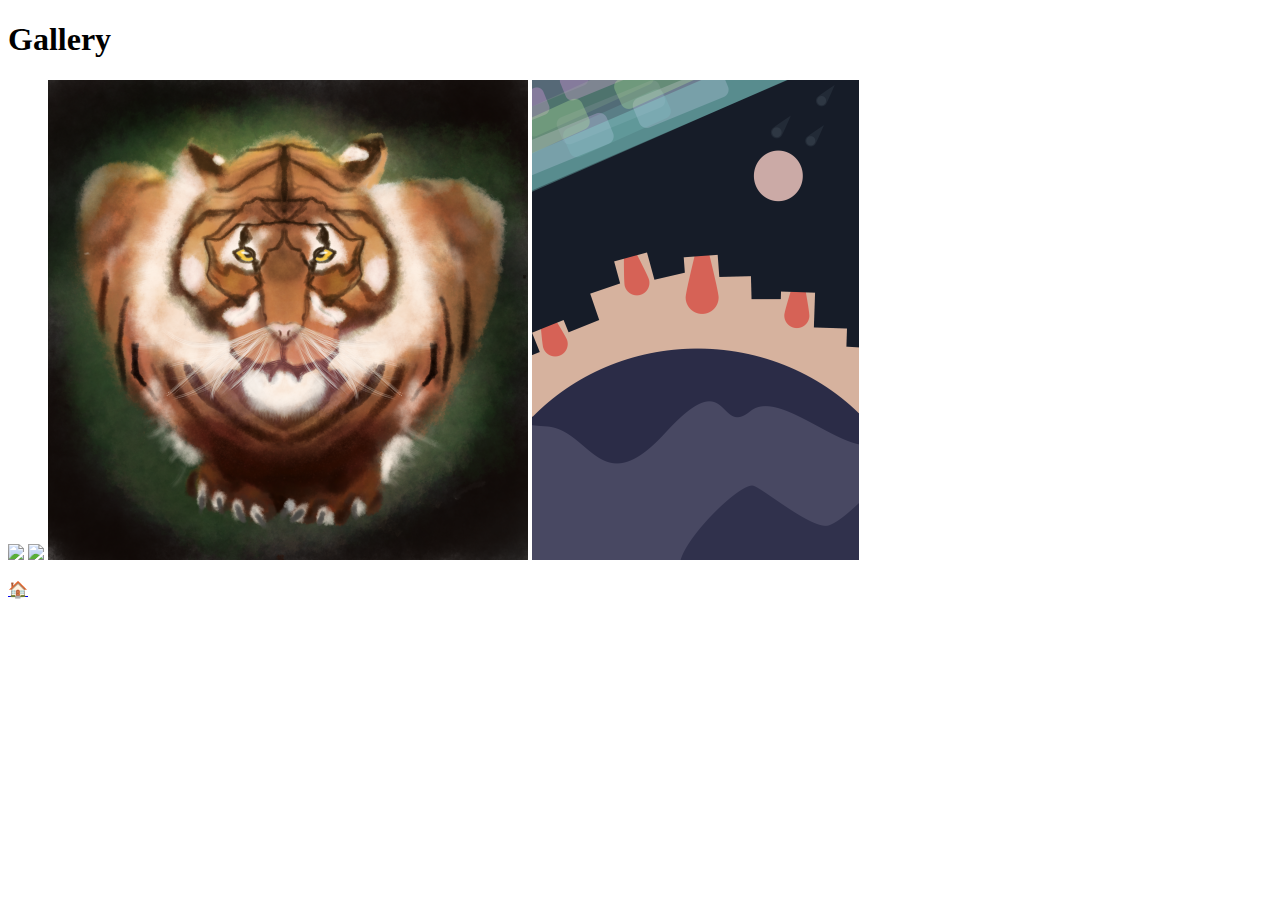
==== gallery.html @ 29435abd "Add first html files" ====
<!DOCTYPE html>
<html lang="en">
  <head>
    <meta charset="UTF-8">
    <meta name="viewport" content="width=device-width, initial-scale=1.0">
    <meta http-equiv="X-UA-Compatible" content="ie=edge">
    <title>Gallery</title>
    <link rel="stylesheet" href="style.css">
  </head>
  <body>
        <h1>Gallery</h1>
        <img src="images/ardie.png">
        <img src="images/bear.png">
        <img src="images/tiger.png">
        <img src="images/SpacePoster.png">
        <p><a href="index.html">🏠</a></p>
	<script src="index.js"></script>
  </body>
</html>
---- style.css ----
color1{
    color:#C4E9B2;

}

color2{
    color:#FB495A;

}
color3{
   color:#E48663;

}
color4{
    color:#241A29;

}
color5{
    color: #f81667;
}
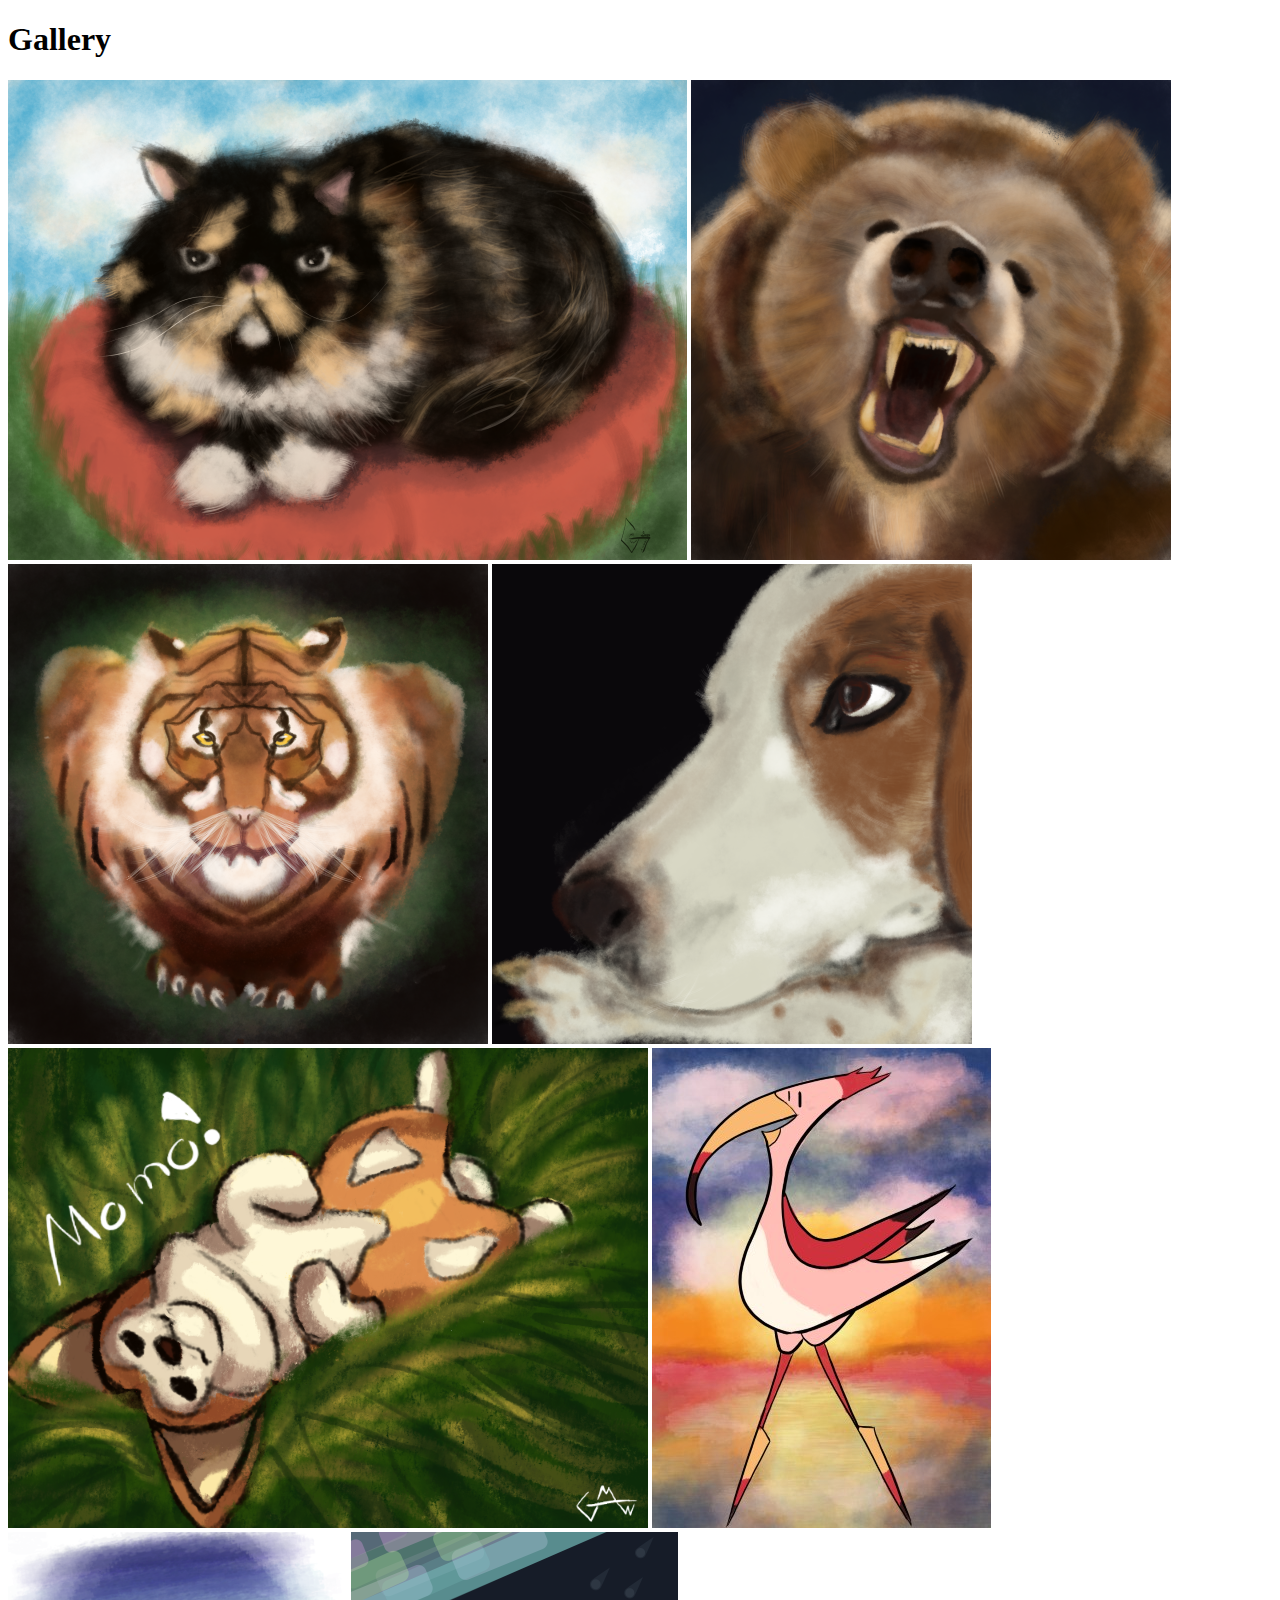
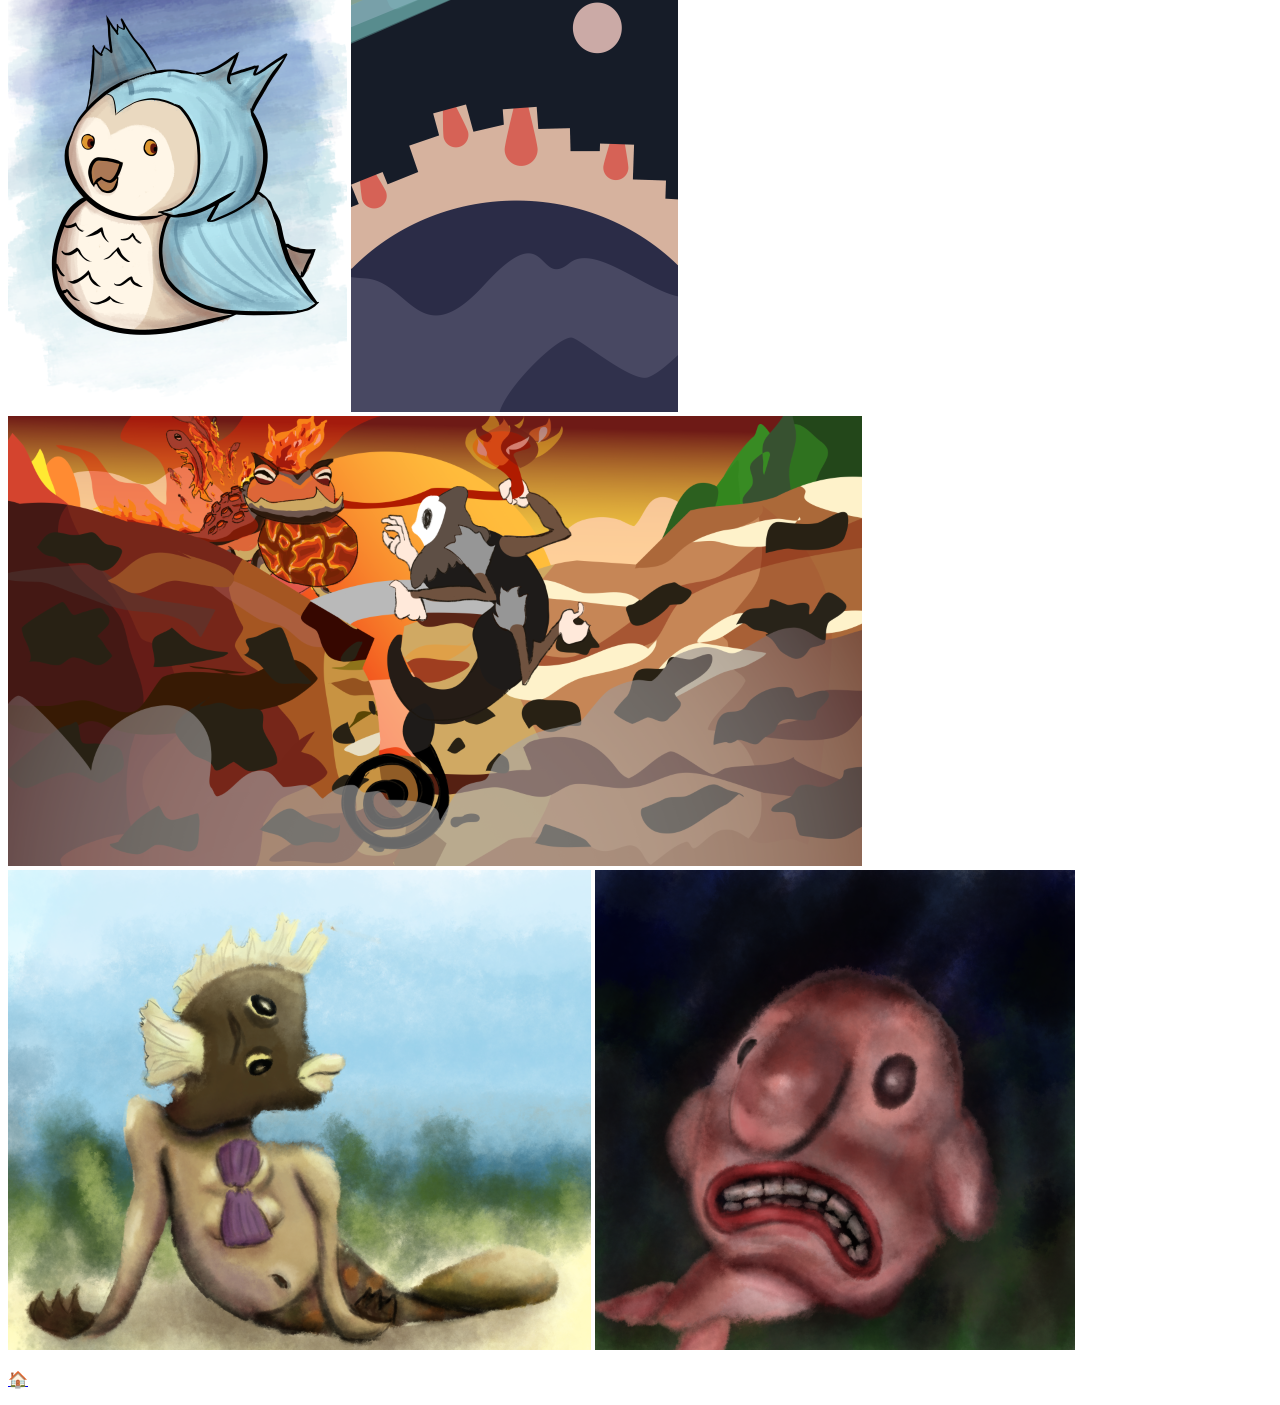
==== commit 70b7c1c9: "Add files via upload" ====
--- a/gallery.html
+++ b/gallery.html
@@ -9,10 +9,17 @@
   </head>
   <body>
         <h1>Gallery</h1>
-        <img src="images/ardie.png">
+        <img src="images/scratchy.png">
         <img src="images/bear.png">
         <img src="images/tiger.png">
-        <img src="images/SpacePoster.png">
+        <img src="images/jack.png">
+        <img src="images/momo.png">
+        <img src="images/flamingo.jpg">
+        <img src="images/owlboi.png">
+        <img src="images/spaceposter.png">
+        <img src="images/attack.png">
+        <img src="images/flounderofthesand.png">
+        <img src="images/presure.png">
         <p><a href="index.html">🏠</a></p>
 	<script src="index.js"></script>
   </body>
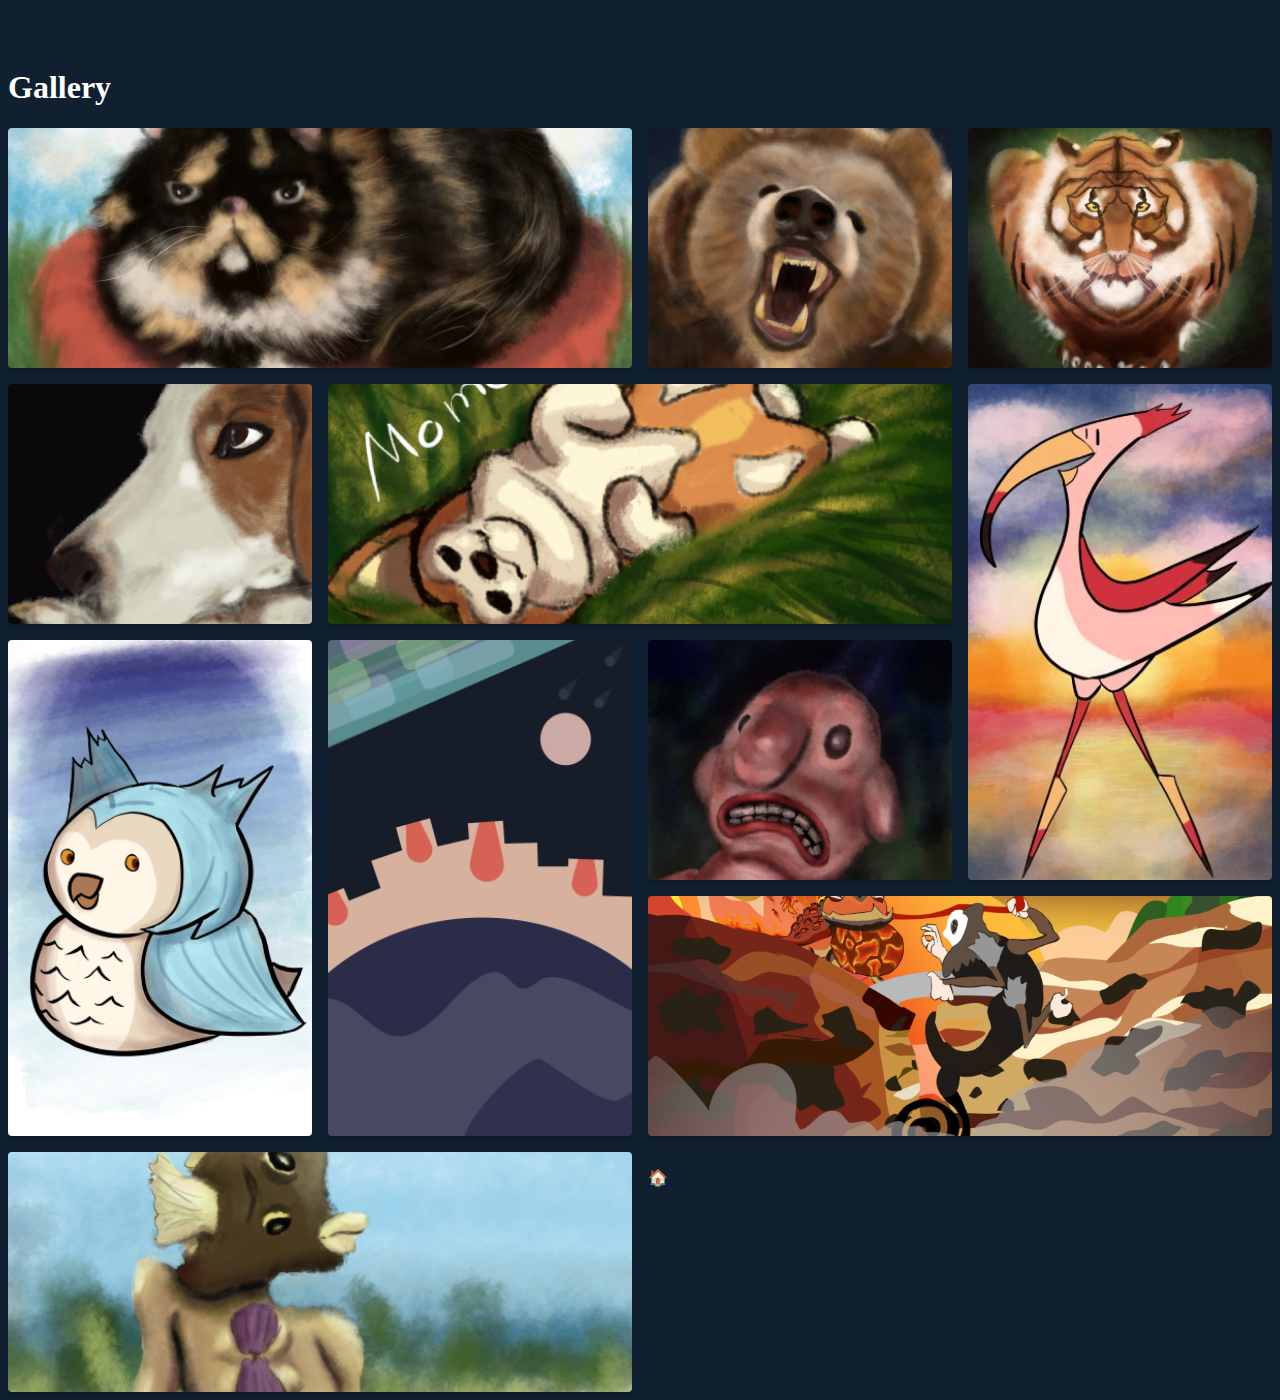
==== commit 285616aa: "Gallery update" ====
--- a/gallery.html
+++ b/gallery.html
@@ -6,21 +6,54 @@
     <meta http-equiv="X-UA-Compatible" content="ie=edge">
     <title>Gallery</title>
     <link rel="stylesheet" href="style.css">
-  </head>
+    <link rel="stylesheet" href="photo-grid.css">
+    <link rel="stylesheet" href="base.css">
   <body>
+
         <h1>Gallery</h1>
-        <img src="images/scratchy.png">
-        <img src="images/bear.png">
-        <img src="images/tiger.png">
-        <img src="images/jack.png">
-        <img src="images/momo.png">
-        <img src="images/flamingo.jpg">
-        <img src="images/owlboi.png">
-        <img src="images/spaceposter.png">
-        <img src="images/attack.png">
-        <img src="images/flounderofthesand.png">
-        <img src="images/presure.png">
+        <div class= "photo-grid">
+          
+          <div 
+            class="card card-wide" 
+            style="background-image: url(images/scratchy.png);"> </div>
+          <div 
+            class= "card"
+            style="background-image: url(images/bear.png);"> </div>
+
+          <div 
+            class= "card"
+            style="background-image: url(images/tiger.png);"> </div>
+
+          <div 
+            class= "card"
+            style="background-image: url(images/jack.png);"> </div>
+
+          <div 
+            class="card card-wide" 
+            style="background-image: url(images/momo.png);"> </div>
+          <div 
+            class="card card-tall" 
+            style="background-image: url(images/flamingo.jpg);"> </div>
+          <div 
+            class="card card-tall" 
+            style="background-image: url(images/owlboi.png);"> </div>
+          <div 
+            class="card card-tall" 
+            style="background-image: url(images/spaceposter.png);"> </div>
+
+          <div 
+            class= "card"
+            style="background-image: url(images/presure.png);"> </div>
+
+          <div 
+            class="card card-wide" 
+            style="background-image: url(images/attack.png);"> </div>
+          <div 
+            class="card card-wide" 
+            style="background-image: url(images/flounderofthesand.png);"> </div>
+          
         <p><a href="index.html">🏠</a></p>
+      </div>
 	<script src="index.js"></script>
   </body>
 </html>--- a/style.css
+++ b/style.css
@@ -1,25 +1,97 @@
+
+/***************** Tag Selectors***********************/
+body {
+    background-color: rgb(17, 32, 49);
+    padding-top: 40px;
+}
+ 
+ 
+hr {
+    border-color: white;
+    border-width: 5px;
+    border-style: dotted none none none;
+    height: 0px;
+    width: 5%;
+}
+h1, h3 {
+    color: white;
+}
+p{
+    color:white;
+}
+/***************** Class Selectors*********************** Use to apply style to thimgs that apear many times */
+
+.circular{
+    border-radius: 100%;
+}
+.rotate90{
+    rotate: 270deg;
+}
+.card{
+    width: clamp(200px, 50%, 800px)
+}
+video{
+    width: 100%;
+    aspect-ratio: 16/9;
+}
+.lesson{
+    background-color: #D4ECDD;
+    height:100px;
+    justify-content: center;
+}
+
+.grid-1 {
+    justify-content: center;
+    padding-left: 5%;
+    padding-right: 5%;
+    display: grid;
+    grid-template-columns: 20% 30% 50%;
+    grid-template-rows: auto auto auto;
+}
+
+.item-1 {
+    background: #b03532;
+}
+.item-2 {
+    background: #33a8a5;
+  }
+.item-3 {
+    background: #30997a;
+  }
+.item-4 {
+    background: #6a478f;
+  }
+.item-5 {
+    background: #da6f2b;
+  }
+.item-6 {
+    background: #3d8bb1;
+  }
+.item-7 {
+    background: #e03f3f;
+  }
+.item-8 {
+    background: #59a627;
+  }
+.item-9 {
+    background: #4464a1;
+  }
+
+.navbar{
+    background-color:#152D35;
+    display:grid;
+    grid-template-columns: 5% 15% 75% 5%;
+    padding-top: 0px;
+    padding-left: 5%;
+    padding-right: 5%;
+}
+/***************** ID Selectors*********************** Use to style for things that only appear once */
 
 
-
-
-
-color1{
-    color:#C4E9B2;
-
+#heading{
+    color: #f81667;
 }
 
-color2{
-    color:#FB495A;
-
-}
-color3{
-   color:#E48663;
-
-}
-color4{
-    color:#241A29;
-
-}
-color5{
-    color: #f81667;
-}
+:root{
+    --text-color: white;
+}--- a/photo-grid.css
+++ b/photo-grid.css
@@ -0,0 +1,22 @@
+.photo-grid{
+    display: grid;
+    gap: 1rem;
+
+    grid-template-columns: repeat(auto-fit, minmax(249px, 1fr));
+    grid-auto-rows: 240px;
+}
+
+.card{
+    grid-column: 1fr;
+}
+
+@media screen and (min-width: 600px) {
+    
+    .card-tall {
+        grid-row: span 2 / auto;
+    }
+
+    .card-wide {
+        grid-column: span 2 / auto;
+    }
+}
--- a/base.css
+++ b/base.css
@@ -0,0 +1,24 @@
+.card {
+    display: flex;
+    flex-direction: column;
+    justify-content: center;
+    align-items: center;
+    background: #353535;
+    font-size: 3rem;
+    color: #fff;
+    box-shadow: rgba(3, 8, 20, 0.1) 0px 0.15rem 0.5rem, rgba(2, 8, 20, 0.1) 0px 0.075rem 0.175rem;
+    height: 100%;
+    width: 100%;
+    border-radius: 4px;
+    transition: all 500ms;
+    overflow: hidden;
+
+    background-size: cover;
+    background-position: center;
+    background-repeat: no-repeat;
+ }
+  
+.card:hover {
+    box-shadow: rgba(2, 8, 20, 0.1) 0px 0.35em 1.175em, rgba(2, 8, 20, 0.08) 0px 0.175em 0.5em;
+    transform: translateY(-3px) scale(1.1);
+ }